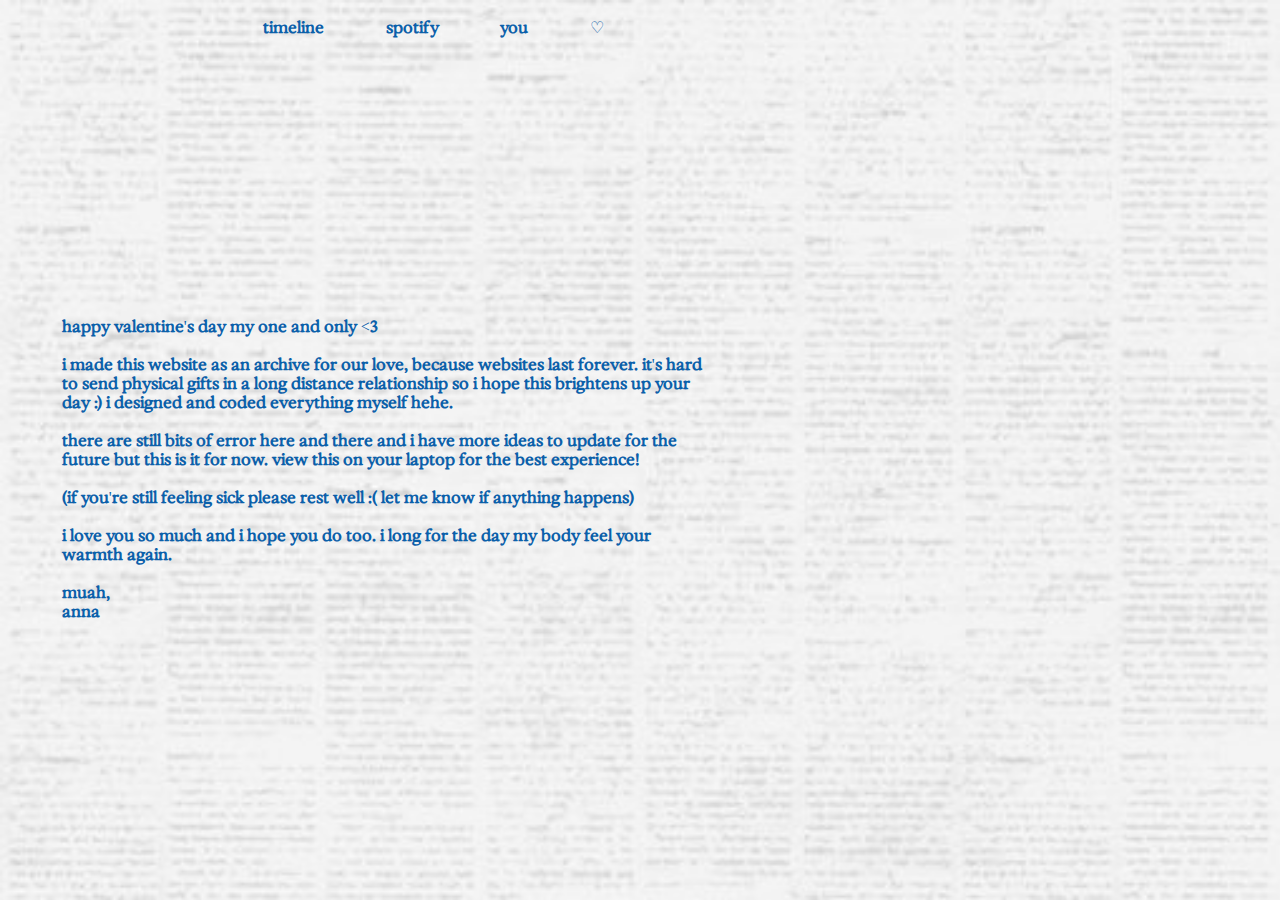
==== index.html @ a7092269 "initial commit" ====
<!DOCTYPE html>
<html lang="en">
<head>
    <meta charset="UTF-8">
    <meta http-equiv="X-UA-Compatible" content="IE=edge">
    <meta name="viewport" content="width=device-width, initial-scale=1.0">
    <title>happy v day!</title>

    <link rel="stylesheet" href="index.css">
</head>
<body>
    <div class="flex">
        <div class="g-container">
            <ul style="--s: 5" id="t">
                <li>us</li>
                <li>happy v day!</li>
                <li>i love u</li>
                <li>i miss u</li>
                <li>xoxo</li>
                <li>us</li>
            </ul>
        </div>
        <div>timeline</div>
        <div>
            <a href="https://open.spotify.com/playlist/1I2ZX0KsWlv94LKCc41lzF?si=6f52832f624f49ec">
            spotify
            </a>
        </div>
        <div>
            <a href="https://miro.com/app/board/uXjVPn6P0zI=/?share_link_id=640604744762">
            you
            </a>
        </div>
        <div>♡</div>
        <div>&nbsp;</div>
        <div>&nbsp;</div>
        <div>&nbsp;</div>
        <div>&nbsp;</div>
        <div>&nbsp;</div>
        <div>&nbsp;</div>
        <div>&nbsp;</div>
        <div>&nbsp;</div>
        <div>&nbsp;</div>
        <div>&nbsp;</div>
    </div>

    <div class="text">
        happy valentine's day my one and only <3<br>
            <br>
        i made this website as an archive for our love, because websites last forever. it's hard to send physical gifts in a long distance relationship so i hope this brightens up your day :) i designed and coded everything myself hehe.<br>
         <br>
        there are still bits of error here and there and i have more ideas to update for the future but this is it for now. view this on your laptop for the best experience!<br>
         <br>
        (if you're still feeling sick please rest well :( let me know if anything happens)<br>
         <br>
        i love you so much and i hope you do too. i long for the day my body feel your warmth again.<br>
         <br>
        muah,<br>
        anna
    </div>
</body>
</html>
---- index.css ----
body {
    background: url("./imgs/bg.jpg");
    background-size: cover;
}

@font-face {
    font-family: "Exposure30";
    src: url("./font/ExposureTrial[-30].otf");
}

div {
    font-family: "Exposure30";
    font-weight: 397;
    color: #0B60AA;
}

.flex {
    display: flex;
    padding: 10px;
    justify-content: space-between;
    
}
li {
    list-style: none;
}

:root {
    --s: 5;
    --h: 18;
    --speed: 2s;
}
  
.g-container {
    width: 183px;
    height: 18px;
    line-height: calc(var(--h) * 1px);
    color: #0B60AA;
    overflow: hidden;
}

ul {
    display: flex;
    flex-wrap: nowrap;
    flex-direction: column;
}

ul li {
    flex-shrink: 0;
    width: 100%;
    box-sizing: border-box;
}

ul {
    animation: move calc(var(--speed) * var(--s)) steps(var(--s)) infinite;
}

ul li {
    white-space: nowrap;
    cursor: pointer;
    animation: liMove calc(var(--speed)) infinite;
}

@keyframes move {
    0% {
        transform: translate(0, 0);
    }
    100% {
        transform: translate(0, calc(var(--s) * var(--h) * -1px));
    }
}

@keyframes liMove {
    0% {
        transform: translate(0, 0);
    }
    80%,
    100%  {
        transform: translate(0, calc(var(--h) * -1px));
    }
}

.text {
    width: 50vw;
    padding-top: 30vh;
    padding-left:4.2vw;
}

.text2 {
    width: 50vw;
    padding-top: 5vh;
    padding-left:4.2vw;
}

#t {
    color: transparent;
    -webkit-text-stroke: #0B60AA 1px;
}

span {
    color: rgb(200, 134, 134);
}

a:link{
    color: #0B60AA;
    text-decoration: none;
}
a:visited{
    color: #0B60AA;
    text-decoration: none;
}
a:hover{
    color: #0B60AA;
    text-decoration: none;
}
a:focus{
    color: #0B60AA;
    text-decoration: none;
}
a:active{
    color: #0B60AA;
    text-decoration: none;
}
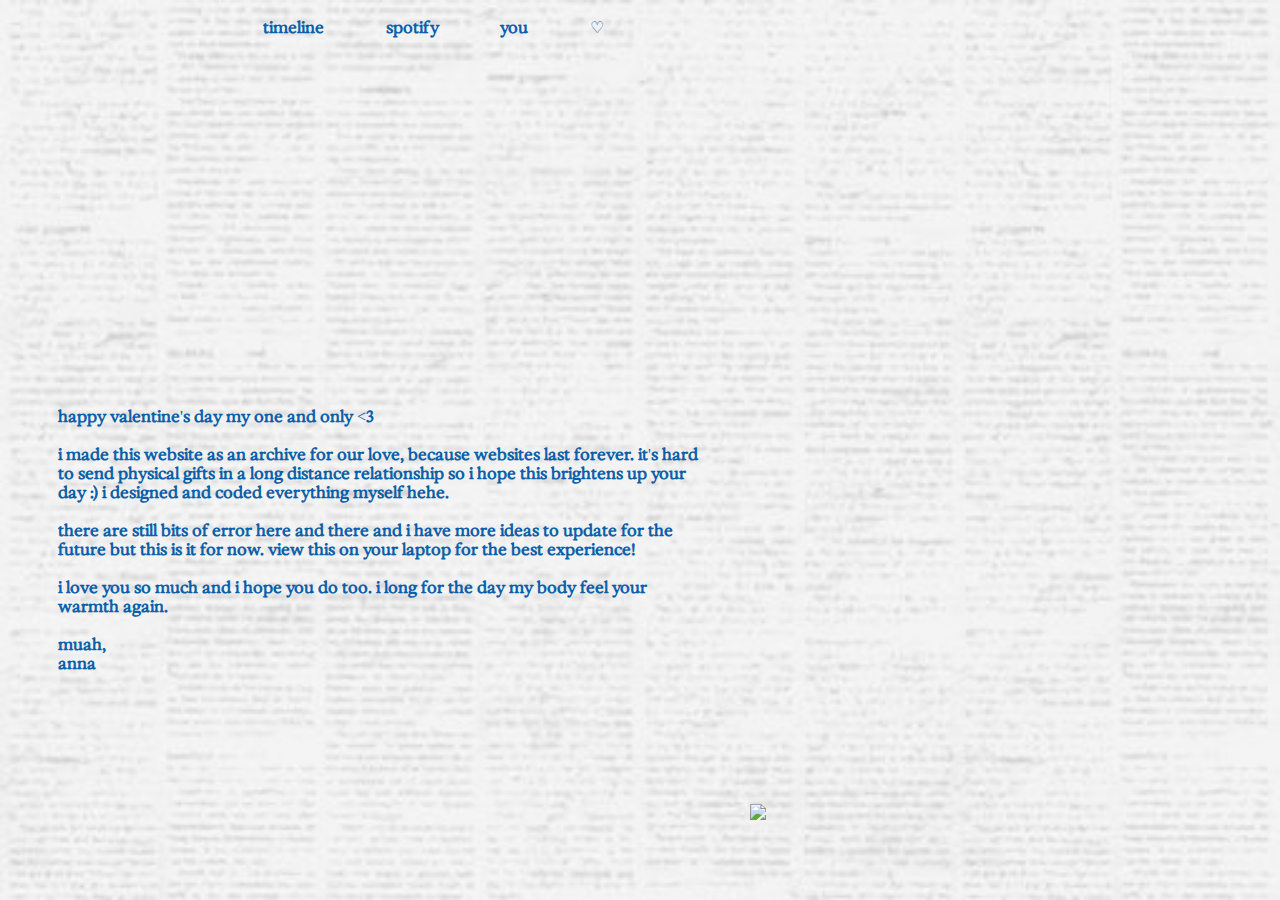
==== commit 5bca4100: "done" ====
--- a/index.html
+++ b/index.html
@@ -6,7 +6,11 @@
     <meta name="viewport" content="width=device-width, initial-scale=1.0">
     <title>happy v day!</title>
 
+    <script src="https://ajax.googleapis.com/ajax/libs/jquery/2.1.4/jquery.min.js"></script>
+    <script src="https://ajax.googleapis.com/ajax/libs/jqueryui/1.11.4/jquery-ui.min.js"></script>
+
     <link rel="stylesheet" href="index.css">
+    <script src="script.js"></script>
 </head>
 <body>
     <div class="flex">
@@ -20,18 +24,22 @@
                 <li>us</li>
             </ul>
         </div>
-        <div>timeline</div>
         <div>
-            <a href="https://open.spotify.com/playlist/1I2ZX0KsWlv94LKCc41lzF?si=6f52832f624f49ec">
+            <a href="https://kafkabythewhore.github.io/timeline.html" target="_blank">
+            timeline
+            </a>
+        </div>
+        <div>
+            <a href="https://open.spotify.com/playlist/1I2ZX0KsWlv94LKCc41lzF?si=6f52832f624f49ec" target="_blank">
             spotify
             </a>
         </div>
         <div>
-            <a href="https://miro.com/app/board/uXjVPn6P0zI=/?share_link_id=640604744762">
+            <a href="https://miro.com/app/board/uXjVPn6P0zI=/?share_link_id=640604744762" target="_blank">
             you
             </a>
         </div>
-        <div>♡</div>
+        <div id="heart">♡</div>
         <div>&nbsp;</div>
         <div>&nbsp;</div>
         <div>&nbsp;</div>
@@ -51,12 +59,22 @@
          <br>
         there are still bits of error here and there and i have more ideas to update for the future but this is it for now. view this on your laptop for the best experience!<br>
          <br>
-        (if you're still feeling sick please rest well :( let me know if anything happens)<br>
-         <br>
         i love you so much and i hope you do too. i long for the day my body feel your warmth again.<br>
          <br>
         muah,<br>
         anna
     </div>
+
+    <div>
+        <img class="pic" src="./imgs/landing.png">
+    </div>
+
+    <div id="heartgif">
+        <img src="./imgs/3hearts.gif">
+    </div>
+
+    <div class="media">
+        Please view this webpage on your desktop for the best experience :)
+    </div>
 </body>
 </html>--- a/index.css
+++ b/index.css
@@ -3,9 +3,38 @@
     background-size: cover;
 }
 
+@media only screen and (max-width: 900px) {
+    body {
+        background: #0B60AA;
+    }
+    div:not(.media) {
+        display: none;
+    }
+    .media {
+        display: block;
+    }
+}
+
+.pic {
+    position: absolute;
+    width: 400px;
+    height: auto;
+    right: 130px;
+    bottom: 80px;
+}
+
 @font-face {
     font-family: "Exposure30";
     src: url("./font/ExposureTrial[-30].otf");
+}
+
+.media {
+    font-family: "Exposure30";
+    font-weight: 397;
+    color: white;
+    display: none;
+    position: absolute;
+    top: 10px;
 }
 
 div {
@@ -79,16 +108,29 @@
     }
 }
 
+#heartgif {
+    margin: 50px;
+    position: absolute;
+    bottom: 0;
+    right: 0;
+    display: none;
+}
+
 .text {
     width: 50vw;
-    padding-top: 30vh;
-    padding-left:4.2vw;
+    padding-top: 40vh;
+    padding-left:50px;
+}
+
+.t {
+    width: fit-content;
+    margin-left:50px;
 }
 
 .text2 {
     width: 50vw;
     padding-top: 5vh;
-    padding-left:4.2vw;
+    padding-left: 50px;
 }
 
 #t {
@@ -96,10 +138,231 @@
     -webkit-text-stroke: #0B60AA 1px;
 }
 
-span {
+.offtext {
     color: rgb(200, 134, 134);
 }
 
+/* match */
+.m1 {
+    width: 250px;
+    height:auto;
+    z-index: 10;
+    left: 45vw;
+    top: 150px;
+    position: absolute;
+}
+
+.m2 {
+    width: 400px;
+    height: auto;
+    z-index: 10;
+    left: 65vw;
+    top: 200px;
+    position: absolute;
+}
+
+.matchtext {
+    z-index: 10;
+}
+
+.match {
+    display: none;
+}
+
+.matchtext:hover {
+    background-color: #0B60AA;
+    color: white;
+}
+
+.matchtext:hover ~ .match {
+    display: block;
+}
+
+/* first meet */
+.stmeet2 {
+    width: 300px;
+    height:auto;
+    z-index: 10;
+    left: 45vw;
+    top: 210px;
+    position: absolute;
+}
+
+.stmeet1 {
+    width: 250px;
+    height:auto;
+    z-index: 9;
+    left: 65vw;
+    top: 150px;
+    position: absolute;
+}
+
+.stmeet3 {
+    width: 250px;
+    height:auto;
+    z-index: 10;
+    left: 80vw;
+    top: 400px;
+    position: absolute;
+}
+
+.stmeet {
+    display: none;
+}
+
+.stmeettext {
+    z-index:10;
+}
+
+.stmeettext:hover {
+    background-color: #0B60AA;
+    color: white;
+}
+
+.stmeettext:hover ~ .stmeet {
+    display: block;
+}
+
+/* last day in vn */
+.lastday1 {
+    width: 300px;
+    height:auto;
+    z-index: 10;
+    left: 40vw;
+    top: 170px;
+    position: absolute;
+}
+
+.lastday2 {
+    width: 250px;
+    height:auto;
+    z-index: 10;
+    left: 53vw;
+    top: 100px;
+    position: absolute;
+}
+
+.lastday3 {
+    width: 400px;
+    height:auto;
+    z-index: 10;
+    left: 70vw;
+    top: 150px;
+    position: absolute;
+}
+
+.lastday {
+    display:none;
+}
+
+.lastdaytext:hover {
+    background-color: #0B60AA;
+    color: white;
+}
+
+.lastdaytext:hover ~ .lastday {
+    display: block;
+}
+
+/* fight */
+
+.meme {
+    width: 600px;
+    height:auto;
+    z-index: 10;
+    left: 45vw;
+    top: 150px;
+    position: absolute;
+}
+
+.fight1 {
+    width: 240px;
+    height:auto;
+    z-index: 11;
+    left: 80vw;
+    top: 100px;
+    position: absolute;
+}
+
+.fight2 {
+    width: 250px;
+    height:auto;
+    z-index: 11;
+    left: 40vw;
+    top: 400px;
+    position: absolute;
+}
+
+.fight {
+    display: none;
+}
+
+.fighttext:hover {
+    background-color: #0B60AA;
+    color: white;
+}
+
+.fighttext:hover ~ .fight {
+    display: block;
+}
+
+/* official */
+
+.official {
+    width: 1200px;
+    height: 100px;
+    overflow: hidden;
+    position: relative;
+}
+
+.off1 {
+    width: 100%;
+    height:auto;
+    z-index: 0;
+    top: 0;
+    mix-blend-mode: difference;
+}
+
+.off2 {
+    width: 800px;
+    height:auto;
+    left: 40vw;
+    top: 250px;
+    position: absolute;
+}
+
+.official {
+    display: none;
+}
+
+.official2 {
+    display:none;
+}
+
+.offtext:hover {
+    background-color: rgb(200, 134, 134);
+    color: white;
+}
+
+.offtext:hover ~ .official {
+    display: block;
+}
+
+.offtext:hover ~ .official2 {
+    display:block;
+}
+
+.omg {
+    font-family: "Exposure30";
+    font-weight: 397;
+    color: rgb(200, 134, 134);
+    font-size: 10rem;
+    position: absolute;
+    top: 100px;
+    text-align: center;
+    padding: 10px;
+}
+
 a:link{
     color: #0B60AA;
     text-decoration: none;
